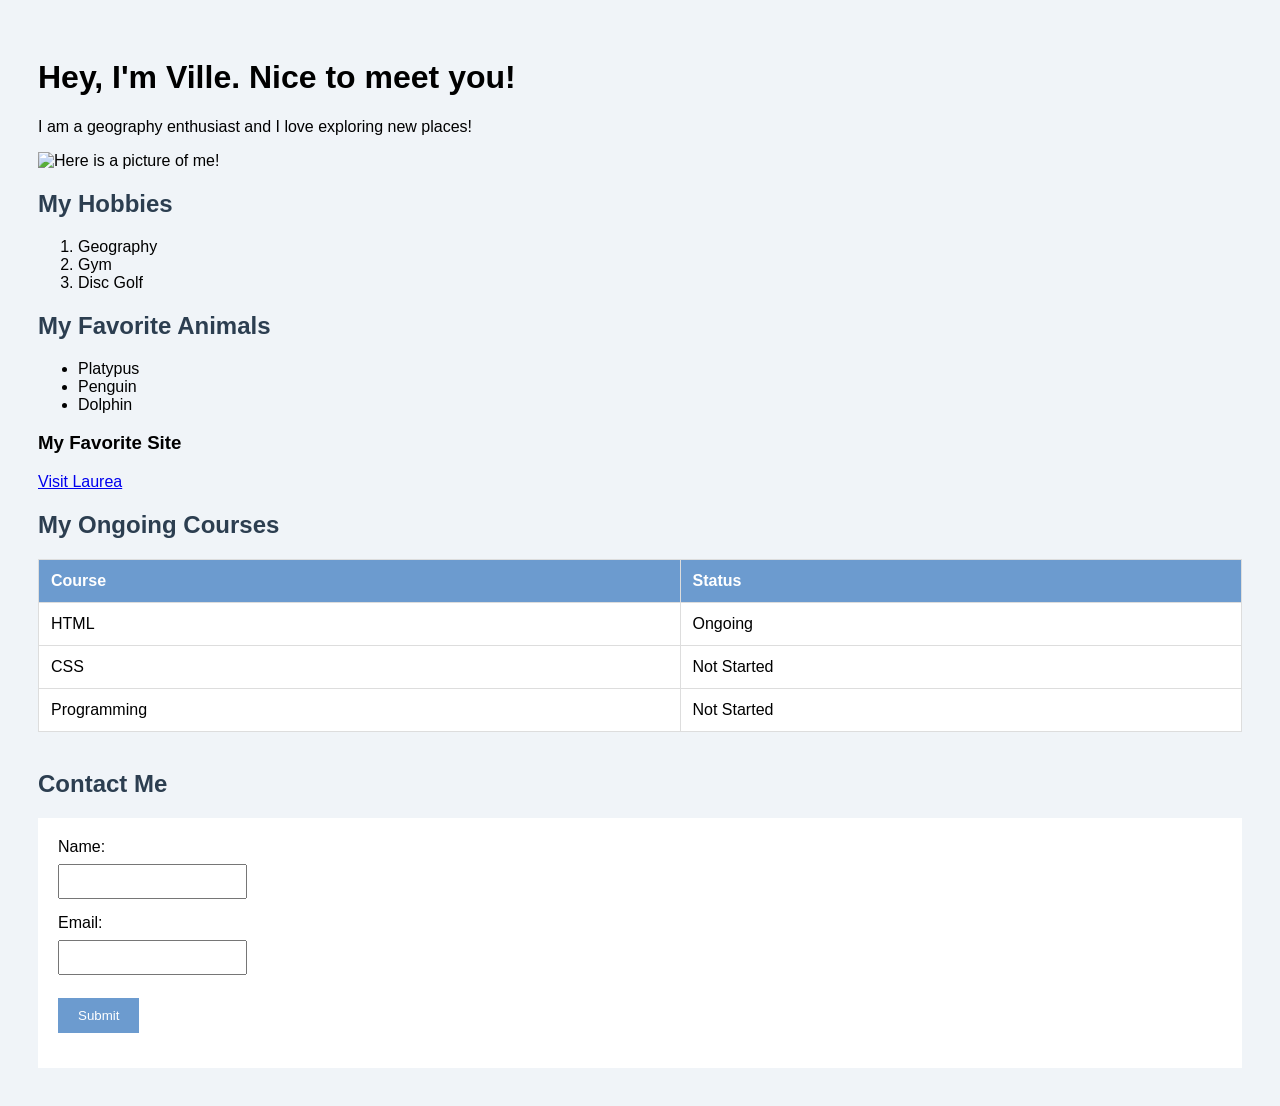
==== WS_02/index.html @ 89554be0 "moi" ====
<!DOCTYPE html>
<html>
<head>
    <title>About Me</title>

<body>

    <h1>Hey, I'm Ville. Nice to meet you!</h1>

    <p>I am a geography enthusiast and I love exploring new places!</p>

    <img src="IMG_4562.JPG" alt="Here is a picture of me!" width="200" height="250">

    <h2>My Hobbies</h2>
    <ol>
        <li>Geography</li>
        <li>Gym</li>
        <li>Disc Golf</li>
    </ol>

    <h2>My Favorite Animals</h2>
    <ul>
        <li>Platypus</li>
        <li>Penguin</li>
        <li>Dolphin</li>
    </ul>

    <h3>My Favorite Site</h3>
    <a href="https://www.laurea.fi">Visit Laurea</a>

</body>
</html>

 <!DOCTYPE html>
<html>
<head>
    <title>My Courses</title>

    <style>
        body {
            font-family: Arial;
            background-color: #f0f4f8;
            padding: 30px;
        }

        h2 {
            color: #2c3e50;
        }

        table {
            width: 100%;
            border-collapse: collapse;
            background-color: white;
        }

        th, td {
            padding: 12px;
            border: 1px solid #ddd;
            text-align: left;
        }

        th {
            background-color: #6c9bcf;
            color: white;
        }

        form {
            background-color: white;
            padding: 20px;
        }

        input {
            padding: 8px;
            margin-top: 8px;
            margin-bottom: 15px;
        }

        input[type="submit"] {
            background-color: #6c9bcf;
            color: white;
            border: none;
            padding: 10px 20px;
        }
    </style>
</head>

<body>

    <h2>My Ongoing Courses</h2>

    <table>
        <tr>
            <th>Course</th>
            <th>Status</th>
        </tr>
        <tr>
            <td>HTML</td>
            <td>Ongoing</td>
        </tr>
        <tr>
            <td>CSS</td>
            <td>Not Started</td>
        </tr>
        <tr>
            <td>Programming</td>
            <td>Not Started</td>
        </tr>
    </table>

    <br>

    <h2>Contact Me</h2>

    <form>
        <label for="name">Name:</label><br>
        <input type="text" id="name" name="name" required>
        <br>

        <label for="email">Email:</label><br>
        <input type="email" id="email" name="email" required>
        <br>

        <input type="submit" value="Submit">
    </form>

</body>
</html>
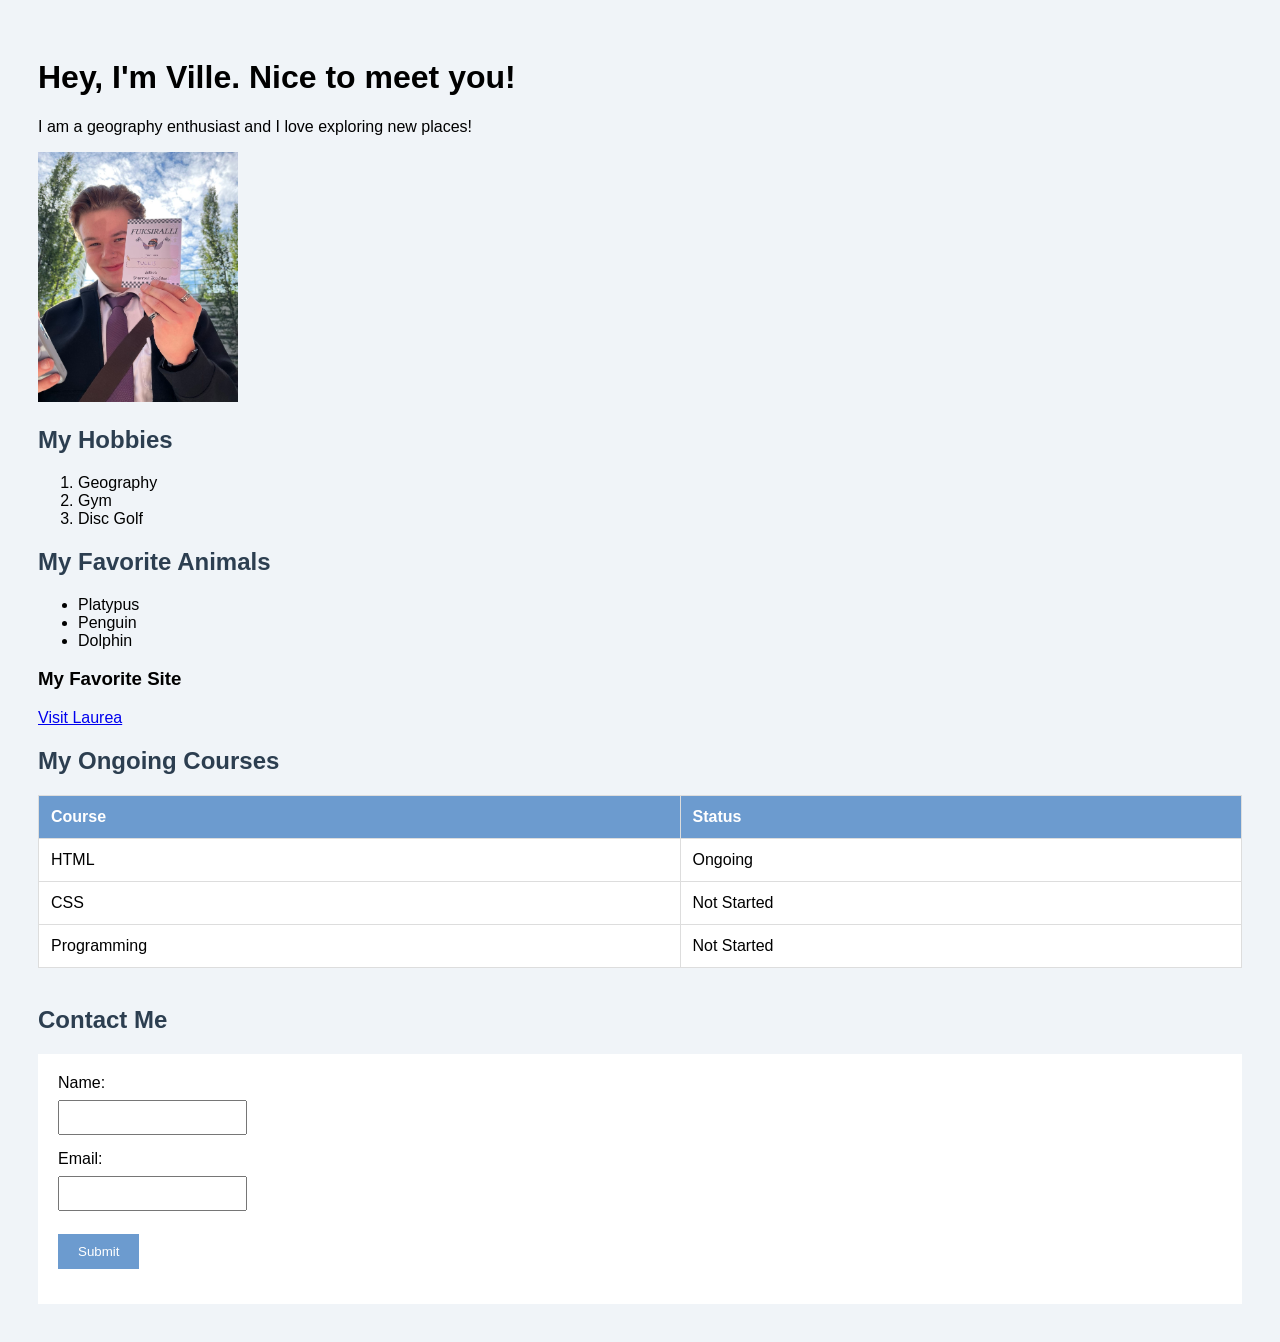
==== commit 0d53f113: "miu" ====
--- a/WS_02/index.html
+++ b/WS_02/index.html
@@ -124,4 +124,5 @@
     </form>
 
 </body>
-</html>+</html>
+<link rel="stylesheet" href="styles.css">
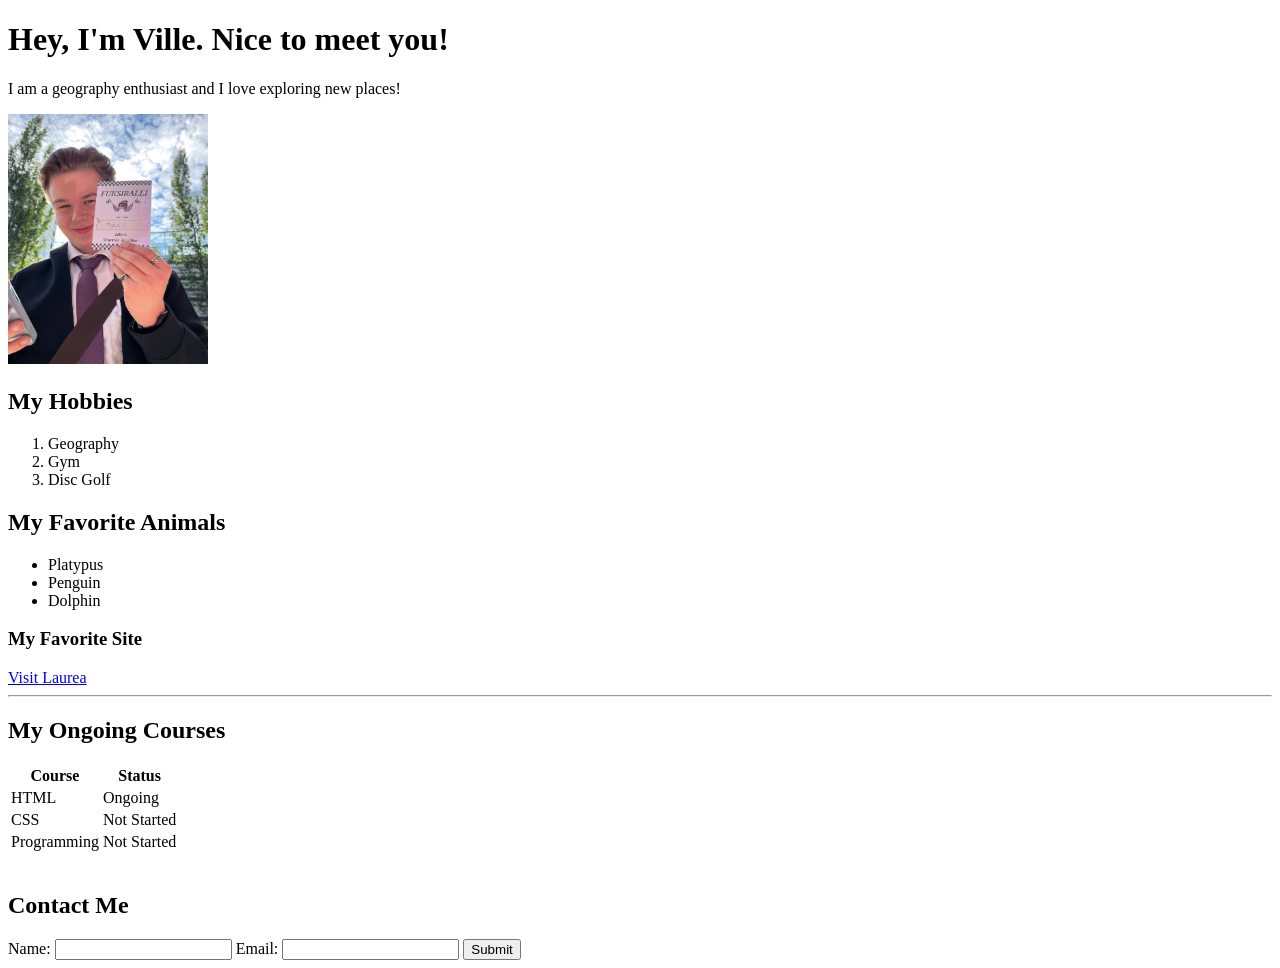
==== commit 16302cdf: "moi" ====
--- a/WS_02/index.html
+++ b/WS_02/index.html
@@ -1,7 +1,14 @@
+
 <!DOCTYPE html>
-<html>
+<html lang="en">
 <head>
+    <meta charset="UTF-8">
+    <meta name="viewport" content="width=device-width, initial-scale=1.0">
     <title>About Me</title>
+
+    <!-- Connect your external CSS file -->
+    <link rel="stylesheet" href="styles.css">
+</head>
 
 <body>
 
@@ -9,7 +16,10 @@
 
     <p>I am a geography enthusiast and I love exploring new places!</p>
 
-    <img src="IMG_4562.JPG" alt="Here is a picture of me!" width="200" height="250">
+    <img src="IMG_4562.JPG"
+         alt="Here is a picture of me!"
+         width="200"
+         height="250">
 
     <h2>My Hobbies</h2>
     <ol>
@@ -28,63 +38,7 @@
     <h3>My Favorite Site</h3>
     <a href="https://www.laurea.fi">Visit Laurea</a>
 
-</body>
-</html>
-
- <!DOCTYPE html>
-<html>
-<head>
-    <title>My Courses</title>
-
-    <style>
-        body {
-            font-family: Arial;
-            background-color: #f0f4f8;
-            padding: 30px;
-        }
-
-        h2 {
-            color: #2c3e50;
-        }
-
-        table {
-            width: 100%;
-            border-collapse: collapse;
-            background-color: white;
-        }
-
-        th, td {
-            padding: 12px;
-            border: 1px solid #ddd;
-            text-align: left;
-        }
-
-        th {
-            background-color: #6c9bcf;
-            color: white;
-        }
-
-        form {
-            background-color: white;
-            padding: 20px;
-        }
-
-        input {
-            padding: 8px;
-            margin-top: 8px;
-            margin-bottom: 15px;
-        }
-
-        input[type="submit"] {
-            background-color: #6c9bcf;
-            color: white;
-            border: none;
-            padding: 10px 20px;
-        }
-    </style>
-</head>
-
-<body>
+    <hr>
 
     <h2>My Ongoing Courses</h2>
 
@@ -112,17 +66,14 @@
     <h2>Contact Me</h2>
 
     <form>
-        <label for="name">Name:</label><br>
+        <label for="name">Name:</label>
         <input type="text" id="name" name="name" required>
-        <br>
 
-        <label for="email">Email:</label><br>
+        <label for="email">Email:</label>
         <input type="email" id="email" name="email" required>
-        <br>
 
         <input type="submit" value="Submit">
     </form>
 
 </body>
 </html>
-<link rel="stylesheet" href="styles.css">
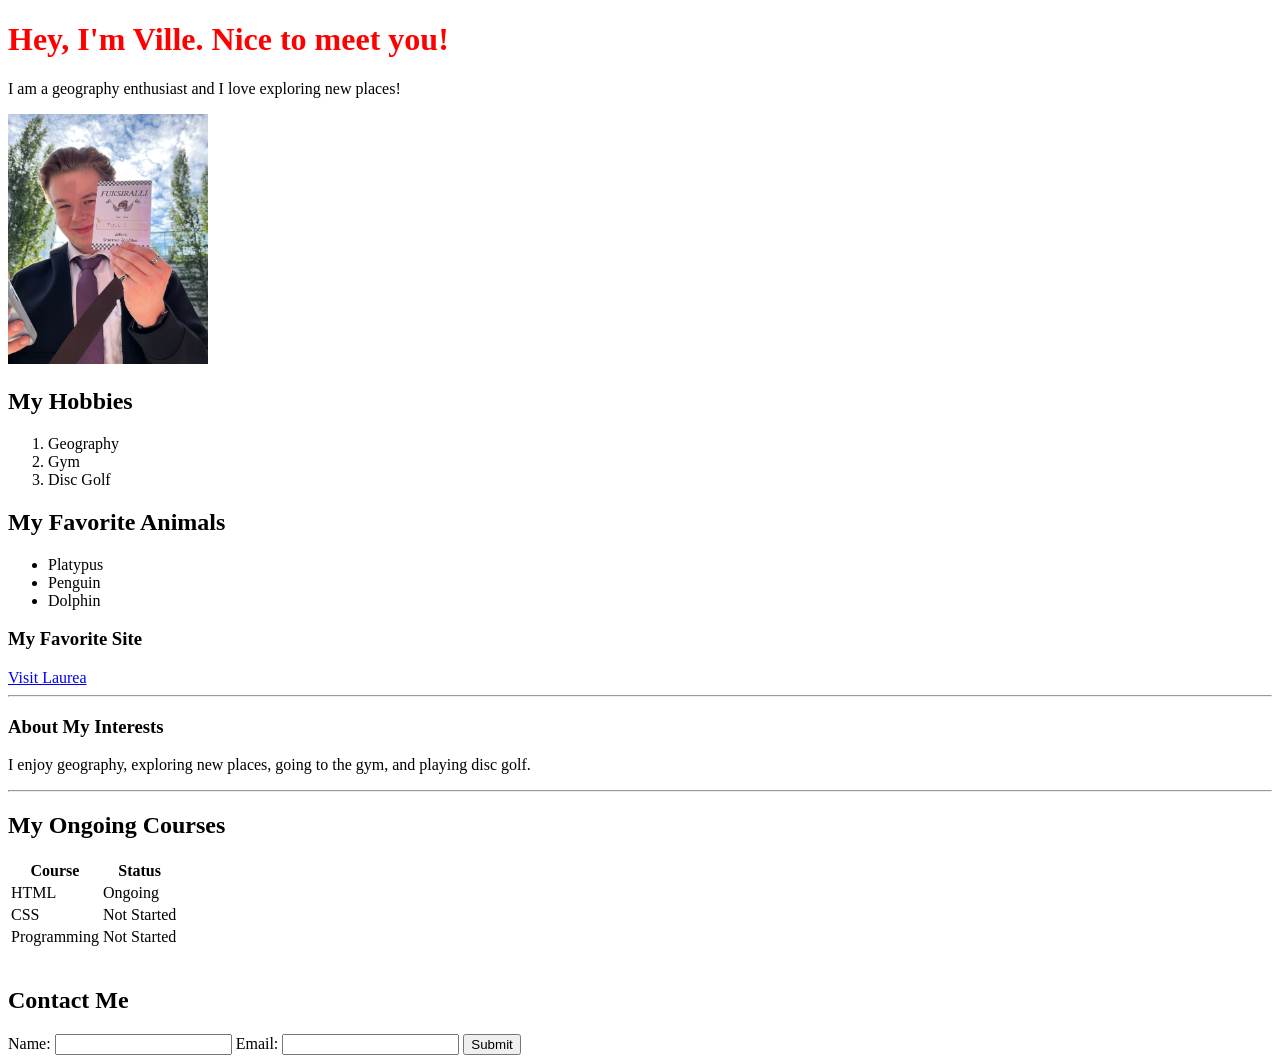
==== commit 5fd7233b: "moi" ====
--- a/WS_02/index.html
+++ b/WS_02/index.html
@@ -6,14 +6,23 @@
     <meta name="viewport" content="width=device-width, initial-scale=1.0">
     <title>About Me</title>
 
-    <!-- Connect your external CSS file -->
+    <!-- Task 1: External CSS -->
     <link rel="stylesheet" href="styles.css">
+
+    <!-- Task 1: Internal CSS -->
+    <style>
+        h1 {
+            color: green;
+        }
+    </style>
 </head>
 
 <body>
 
-    <h1>Hey, I'm Ville. Nice to meet you!</h1>
+    <!-- Task 1: Inline CSS -->
+    <h1 style="color: red;">Hey, I'm Ville. Nice to meet you!</h1>
 
+    <!-- Task 2: Text styling -->
     <p>I am a geography enthusiast and I love exploring new places!</p>
 
     <img src="IMG_4562.JPG"
@@ -40,6 +49,15 @@
 
     <hr>
 
+    <!-- Task 3: Div with padding and margin -->
+    <div class="content-box">
+        <h3>About My Interests</h3>
+        <p>I enjoy geography, exploring new places, going to the gym, and playing disc golf.</p>
+    </div>
+
+    <hr>
+
+    <!-- Task 4: Table formatting -->
     <h2>My Ongoing Courses</h2>
 
     <table>
@@ -63,6 +81,7 @@
 
     <br>
 
+    <!-- Task 4: Form formatting -->
     <h2>Contact Me</h2>
 
     <form>
